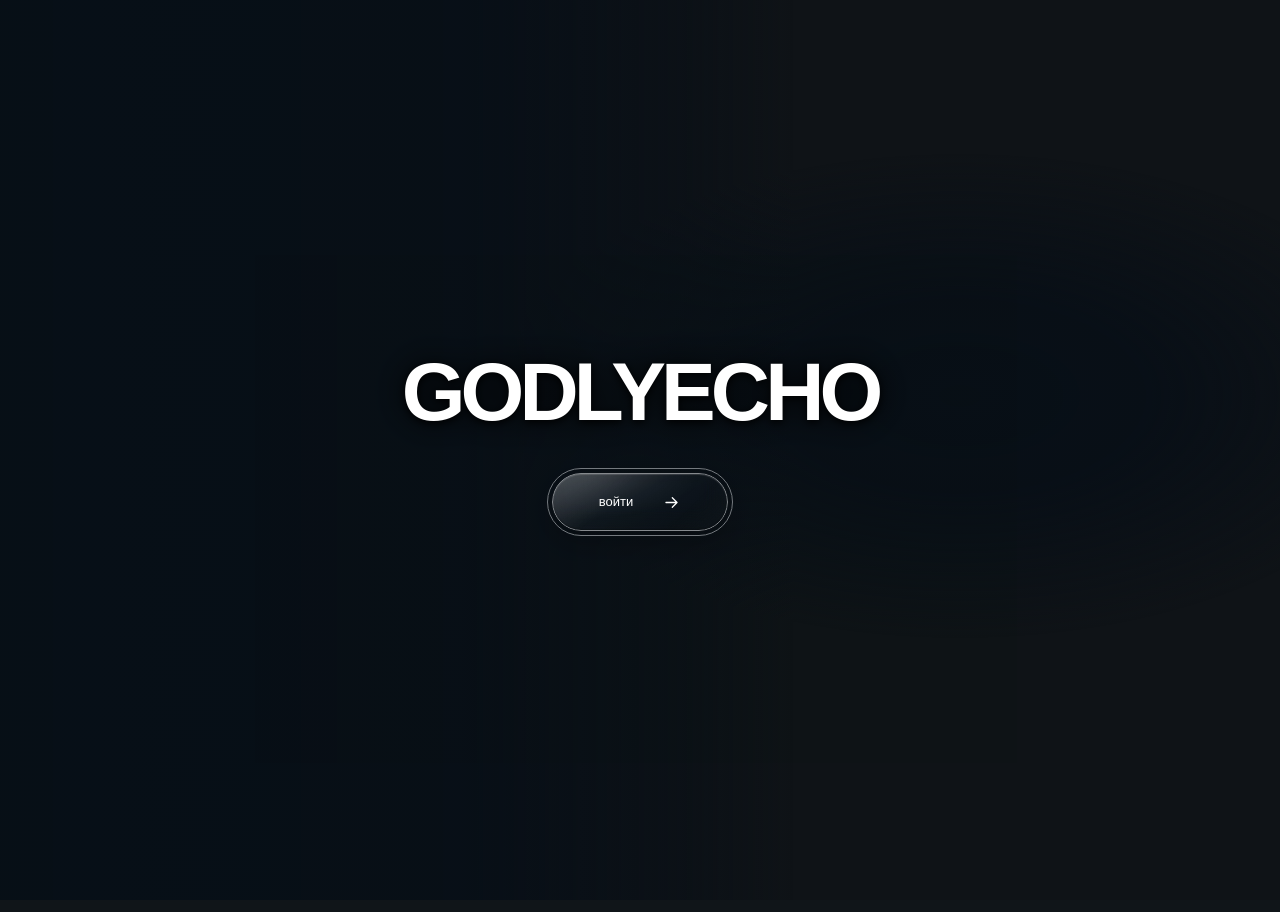
==== index.html @ 1140dd3d "Add GODLYECHO site and updated captions" ====
<!doctype html>
<html lang="ru" data-font="unbounded"><head><meta charset="utf-8"><meta name="viewport" content="width=device-width,initial-scale=1,viewport-fit=cover"><meta name="theme-color" content="#101519"><meta name="description" content="GODLYECHO — личная страница Ильнара: вайбкодинг и видеоигры, саморазвитие, рэп и трэп, фото, видео и Telegram-бот.">
<meta property="og:type" content="website">
<meta property="og:locale" content="ru_RU">
<meta property="og:site_name" content="GODLYECHO">
<meta property="og:title" content="GODLYECHO — личная страница Ильнара">
<meta property="og:description" content="GODLYECHO — личная страница Ильнара: вайбкодинг и видеоигры, саморазвитие, рэп и трэп, фото, видео и Telegram-бот.">
<meta property="og:url" content="https://zakievilnar2009-cmyk.github.io/BIO-SITE/">
<meta property="og:image" content="https://zakievilnar2009-cmyk.github.io/BIO-SITE/assets/social/og-image.jpg">
<meta property="og:image:secure_url" content="https://zakievilnar2009-cmyk.github.io/BIO-SITE/assets/social/og-image.jpg">
<meta property="og:image:type" content="image/jpeg">
<meta property="og:image:width" content="1200">
<meta property="og:image:height" content="630">
<meta property="og:image:alt" content="Заснеженная дорожка и деревья под светом уличных фонарей — кадр заставки GODLYECHO">
<meta name="twitter:card" content="summary_large_image">
<meta name="twitter:title" content="GODLYECHO — личная страница Ильнара">
<meta name="twitter:description" content="GODLYECHO — личная страница Ильнара: вайбкодинг и видеоигры, саморазвитие, рэп и трэп, фото, видео и Telegram-бот.">
<meta name="twitter:image" content="https://zakievilnar2009-cmyk.github.io/BIO-SITE/assets/social/og-image.jpg">
<meta name="twitter:image:alt" content="Заснеженная дорожка и деревья под светом уличных фонарей — кадр заставки GODLYECHO">
<title>GODLYECHO</title><link rel="icon" type="image/x-icon" href="favicon.ico" sizes="16x16 32x32 48x48"><link rel="icon" type="image/svg+xml" href="favicon.svg" sizes="any"><link rel="apple-touch-icon" href="apple-touch-icon.png"><link rel="preload" href="assets/fonts/unbounded.woff" as="font" type="font/woff" crossorigin><link rel="stylesheet" href="style.css"><link rel="stylesheet" href="fonts.css"><script defer src="config.js"></script><script defer src="content.js"></script><script defer src="app.js"></script><script defer src="glass-button.js"></script></head>
<body class="entry-pending"><div class="background" aria-hidden="true"><video id="background" autoplay muted loop playsinline preload="auto" src="assets/video/winter-optimized.mp4" poster="assets/video/winter-poster.jpg"></video></div><main id="xmb" inert><nav id="categories" role="tablist" aria-label="Разделы"></nav><div id="panels"></div><p id="sectionStatus" class="sr-only" role="status" aria-live="polite" aria-atomic="true"></p></main><div class="controls" inert><button id="back" aria-label="Предыдущий раздел">‹</button><span class="keyboard-hint" hidden>← → разделы · ↑ ↓ пункты · Enter открыть</span><button id="next" aria-label="Следующий раздел">›</button></div><dialog id="viewer" aria-label="Просмотр медиа"><button class="close" aria-label="Закрыть">×</button><div class="viewer-content"><div id="media"></div><p id="mediaCaption" class="media-caption" hidden></p></div><footer><button id="previousMedia" aria-label="Предыдущее фото">‹</button><span id="caption"></span><button id="nextMedia" aria-label="Следующее фото">›</button></footer></dialog><div id="soundDock" class="sound-dock" inert><button id="musicToggle" class="music-toggle" type="button" aria-label="Включить тихую музыку" aria-pressed="false" aria-controls="musicMixer" aria-expanded="false"><svg viewBox="0 0 24 24" width="22" height="22" fill="none" stroke="currentColor" stroke-width="1.6" aria-hidden="true"><path d="M11 4 6 8H3v8h3l5 4z" stroke-linejoin="round"/><path class="sound-waves" d="M15 8a6 6 0 0 1 0 8m3-11a10 10 0 0 1 0 14" stroke-linecap="round"/><path class="sound-off" d="m16 9 5 6m0-6-5 6" stroke-linecap="round"/></svg></button><section id="musicMixer" class="music-mixer" role="group" aria-label="Микшер музыки" inert><div class="mixer-heading"><button id="mixerMute" type="button" aria-label="Выключить музыку"><svg viewBox="0 0 24 24" width="18" height="18" fill="none" stroke="currentColor" stroke-width="1.6" aria-hidden="true"><path d="M11 4 6 8H3v8h3l5 4z" stroke-linejoin="round"/><path class="mute-cross" d="m16 9 5 6m0-6-5 6" stroke-linecap="round"/></svg></button><label for="musicVolume">Громкость</label><output id="volumeValue" for="musicVolume">15%</output></div><input id="musicVolume" type="range" min="0" max="100" step="1" value="15" aria-label="Громкость музыки" aria-valuetext="15%" style="--level:15%"></section></div><audio id="ambientMusic" loop preload="auto" src="assets/audio/lost-angeles-quiet.m4a"></audio><section id="entryScreen" class="entry-screen" role="dialog" aria-modal="true" aria-labelledby="entryTitle"><div class="entry-content"><h1 id="entryTitle">GODLYECHO</h1><button id="enterSite" class="entry-button liquid-control" type="button" aria-label="Войти на сайт GODLYECHO" autofocus><span class="glass-lens" aria-hidden="true"></span><span class="button-label">войти</span><svg viewBox="0 0 24 24" width="19" height="19" fill="none" stroke="currentColor" stroke-width="1.6" aria-hidden="true"><path d="M5 12h14m-6-6 6 6-6 6" stroke-linecap="round" stroke-linejoin="round"/></svg></button></div></section><div id="toast" role="status"></div><noscript><style>#xmb,.controls,.sound-dock,.entry-screen,#toast{display:none!important}</style><section class="no-script"><h1>GODLYECHO</h1><p>Ильнар, 17 лет. Для меню, фото, видео и анимаций включите JavaScript. Основные ссылки доступны и без него.</p><nav aria-label="Основные ссылки без JavaScript"><a href="https://t.me/godlyecho" rel="noopener noreferrer">Контакт в Telegram</a><a href="https://t.me/godlyecho52" rel="noopener noreferrer">Telegram-канал</a><a href="https://t.me/almetptschedule_bot" rel="noopener noreferrer">Бот в Telegram</a><a href="https://www.youtube.com/@godlyechoo" rel="noopener noreferrer">YouTube</a><a href="https://www.twitch.tv/godlyecho" rel="noopener noreferrer">Twitch</a><a href="https://www.tiktok.com/@godlyecho" rel="noopener noreferrer">TikTok</a><a href="https://www.donationalerts.com/r/godlyecho812" rel="noopener noreferrer">Донат</a></nav></section></noscript></body></html>
---- style.css ----
:root{--font:Unbounded,system-ui,sans-serif;--icon:68px;--anchor:20vw;--top:25vh;--ease:cubic-bezier(.22,1,.36,1);--duration:440ms;--muted:#d8dce4;--text-shadow:0 1px 3px #000a;color-scheme:dark}
*{box-sizing:border-box}html,body{margin:0;width:100%;height:100%;overflow:hidden}body{background:#101519;color:#fff;font:400 16px/1.5 var(--font);text-shadow:var(--text-shadow);-webkit-font-smoothing:antialiased}button,a{color:inherit;-webkit-tap-highlight-color:transparent}button{font:inherit;cursor:pointer;touch-action:manipulation;appearance:none;-webkit-appearance:none}button:disabled{cursor:default}button:focus-visible,a:focus-visible,input:focus-visible{outline:2px solid #e4e9f2;outline-offset:3px;border-radius:6px}a{color:inherit}button,img,.category,.row{-webkit-user-select:none;user-select:none}img{-webkit-user-drag:none}button:focus:not(:focus-visible){outline:none}[hidden]{display:none!important}
.background{position:fixed;inset:0;pointer-events:none}.background video{width:100%;height:100%;object-fit:cover;filter:brightness(.96) saturate(.85)}.background:after{content:'';position:absolute;inset:0;background:linear-gradient(90deg,#09101833,transparent 48%,#09101812)}
#xmb{position:relative;z-index:2;height:100%;touch-action:none;opacity:1;transition:opacity .44s,transform .44s var(--ease)}#categories{position:absolute;inset:0;pointer-events:none;z-index:20}.category{position:absolute;top:calc(var(--top) - var(--icon)/2);left:var(--anchor);display:grid;align-items:center;justify-items:center;width:var(--icon);height:68px;min-width:44px;min-height:44px;padding:0;border:0;background:none;pointer-events:auto;transition:transform var(--duration) var(--ease)}.category img{display:block;width:54px;height:54px;object-fit:contain;opacity:.5;transform:scale(.88);filter:drop-shadow(0 2px 4px #000b);transition:transform var(--duration) var(--ease),opacity var(--duration) var(--ease)}.category span{position:absolute;left:-8px;top:calc(100% + 8px);padding:3px 8px;white-space:nowrap;font-size:14px;font-weight:650;background:linear-gradient(90deg,#091018df 85%,transparent);border-radius:6px;opacity:0;transform:translate3d(0,6px,0);transition:transform var(--duration) var(--ease),opacity .35s var(--ease)}.category[aria-selected=true] img{opacity:1;transform:scale(1.12)}.category[aria-selected=true] span{opacity:1;transform:translate3d(0,0,0)}
/* Both clipping edges belong to the list, below the tab row and above the controls. */
#panels{position:absolute;top:calc(var(--top) + 64px);bottom:100px;left:max(18px,calc(var(--anchor) - 36px));right:4vw;z-index:1;overflow:hidden;isolation:isolate}.panel{position:absolute;inset:0;display:grid;grid-template-rows:auto minmax(0,1fr);opacity:0;pointer-events:none;transition:transform var(--duration) var(--ease),opacity .35s var(--ease)}.panel.is-current{opacity:1}.list-viewport{grid-row:2;min-height:0;position:relative;overflow:hidden;overscroll-behavior:contain;scrollbar-width:none;mask-image:linear-gradient(to bottom,transparent,#000 12px,#000 calc(100% - 38px),transparent);-webkit-mask-image:linear-gradient(to bottom,transparent,#000 12px,#000 calc(100% - 38px),transparent)}.item-list{position:relative;display:flex;flex-direction:column;gap:12px;min-height:100%;padding:22px 0 0}.item{position:relative;flex:none;width:100%;max-width:1120px;pointer-events:none}.row{display:flex;align-items:center;gap:18px;width:100%;max-width:760px;min-height:100px;padding:0;border:0;background:none;text-align:left;text-decoration:none;pointer-events:none}.row.is-hit-safe{pointer-events:auto}.panel[inert] .row{pointer-events:none}.item-icon{flex:none;width:140px;height:100px;display:grid;place-items:center}.item-icon img{display:block;width:68px;height:68px;object-fit:contain;opacity:.5;transform:scale(.7);filter:drop-shadow(0 2px 4px #000a);transition:transform var(--duration) var(--ease),opacity var(--duration) var(--ease)}.item.active .item-icon img{opacity:1;transform:scale(1)}.item-icon.photo img{width:96px;height:96px;object-fit:cover;border:1px solid #ffffff70;border-radius:3px;transform:scale(.65)}.item.active .item-icon.photo img{transform:scale(1)}.item-icon.profile-avatar img{border-radius:13px;box-shadow:0 3px 14px #0003}
/* Opaque plateau stays under every text pixel; only the edges fade into the video. */
.text{position:relative;isolation:isolate;min-width:0;max-width:500px;padding:10px 0}.text:before,.facts:before{content:'';position:absolute;z-index:-1;inset:-2px -28px;pointer-events:none;border-radius:18px;background:linear-gradient(90deg,transparent,#091018e6 26px,#091018e6 calc(100% - 26px),transparent)}.title{display:-webkit-box;-webkit-box-orient:vertical;-webkit-line-clamp:2;overflow:hidden;font-weight:650;letter-spacing:-.025em;font-size:clamp(16px,1.45vw,21px);color:#eff1f5}.active .title{color:#fff}.subtitle{display:-webkit-box;-webkit-box-orient:vertical;-webkit-line-clamp:3;overflow:hidden;white-space:pre-line;margin-top:5px;font-size:clamp(12px,1.05vw,15px);line-height:1.7;color:var(--muted);opacity:0;transition:opacity .35s var(--ease)}.active .subtitle,.item-note .subtitle{opacity:1}.section-description{grid-row:1;align-self:start;justify-self:start;max-width:640px;margin:0 0 12px 36px;padding:10px 18px;color:var(--muted);font-size:12px;line-height:1.8;background:linear-gradient(90deg,#091018e6 92%,transparent);border-radius:12px}
.profile-card{display:grid;grid-template-columns:minmax(0,560px) minmax(240px,360px);gap:32px}.profile-card .row{align-self:start}.facts{position:relative;isolation:isolate;padding:12px 0;margin:0 20px;font-size:15px}.facts p{margin:0 0 14px;color:var(--muted);font-size:14px}.facts dl{margin:0}.facts dl div{display:grid;grid-template-columns:96px 1fr;gap:12px;border-top:1px solid #ffffff47;padding:10px 0}.facts dt{font-size:14px;color:var(--muted)}.facts dd{margin:0}.controls{position:fixed;bottom:max(25px,env(safe-area-inset-bottom));left:var(--anchor);right:128px;display:flex;align-items:center;gap:20px;color:var(--muted);font-size:11px;z-index:30}.controls button{display:grid;place-items:center;min-width:44px;min-height:44px;border:1px solid #ffffff30;border-radius:12px;background:#101519d9;font-size:28px;padding:0 8px}.controls button:disabled{opacity:.5}.controls span{line-height:1.8;padding:6px 10px;border-radius:8px;background:#091018e6}.sr-only{position:absolute;width:1px;height:1px;padding:0;margin:-1px;overflow:hidden;clip-path:inset(50%);white-space:nowrap;border:0}
 dialog{position:fixed;inset:0;width:100vw;max-width:none;height:100dvh;max-height:none;margin:0;border:0;padding:40px;background:#000;color:#fff;z-index:20}dialog[open]{display:grid;place-items:center}dialog::backdrop{background:#000}#media{display:grid;place-items:center;width:100%;height:100%}#media img,#media video{max-width:94vw;max-height:80dvh;object-fit:contain}dialog .close{position:absolute;right:25px;top:14px;width:44px;height:44px;font-size:30px;background:none;border:0}dialog footer{position:absolute;bottom:max(18px,env(safe-area-inset-bottom));left:10%;right:10%;display:flex;align-items:center;justify-content:center;gap:24px;font-size:14px}dialog footer button{min-width:44px;min-height:44px;background:none;border:0;font-size:30px}#media .photo-frame{position:relative;overflow:hidden;width:min(94vw,calc(80dvh * var(--photo-ratio)));aspect-ratio:var(--photo-ratio);max-width:100%;line-height:0}#media .photo-frame img{position:absolute;left:0;top:var(--photo-top);width:100%;height:var(--photo-height);max-width:none;max-height:none;object-fit:fill}
#toast{position:fixed;bottom:80px;left:50%;transform:translate3d(-50%,12px,0);background:#0b1d2df5;border:1px solid #fff3;padding:12px 22px;border-radius:6px;font-size:14px;opacity:0;transition:opacity .2s,transform .2s var(--ease);pointer-events:none;z-index:30}#toast.show{opacity:1;transform:translate3d(-50%,0,0)}.visit-title{display:flex;align-items:center;gap:9px}.visit-count{display:inline-block;position:relative;flex:none;width:auto;height:32px;overflow:hidden;color:#fff;font-variant-numeric:tabular-nums}.visit-count img{display:block;width:auto;height:32px;max-width:none;margin-left:-68.8px}
.sound-dock{position:fixed;right:max(26px,env(safe-area-inset-right));bottom:max(26px,env(safe-area-inset-bottom));z-index:4;transition:opacity .4s}.music-toggle{position:relative;display:grid;place-items:center;width:52px;height:52px;padding:0;border-radius:50%;box-shadow:0 8px 28px #0004,0 2px 5px #0002;transition:transform .25s var(--ease)}.liquid-control{isolation:isolate;overflow:hidden;background:transparent;color:#fff;border:0;touch-action:manipulation}.liquid-control .glass-lens{position:absolute;inset:0;z-index:-1;border-radius:inherit;background:linear-gradient(145deg,#ffffff26,#ffffff09 40%,#00000013);backdrop-filter:blur(8px) saturate(1.05);-webkit-backdrop-filter:blur(8px) saturate(1.05)}.liquid-control:after{content:'';position:absolute;inset:0;pointer-events:none;border-radius:inherit;border:1px solid #ffffff40;box-shadow:inset 0 1px 1px #ffffff88,inset 0 -1px 1px #ffffff18;background:linear-gradient(135deg,#fff2,transparent 35%,transparent 70%,#fff1)}.liquid-control .glass-refraction{position:absolute;pointer-events:none;z-index:-1;display:block;visibility:hidden;filter:brightness(.6) saturate(.65)}.liquid-control.has-refraction .glass-refraction{visibility:visible}.liquid-control.has-refraction .glass-lens{backdrop-filter:none;-webkit-backdrop-filter:none;background:none}.music-toggle svg{position:relative;z-index:1;opacity:.9;transition:opacity .2s,transform .25s var(--ease)}.music-toggle:active{transform:scale(.92)}.music-toggle .sound-waves{display:none}.music-toggle[aria-pressed=true] .sound-waves{display:block}.music-toggle[aria-pressed=true] .sound-off{display:none}.liquid-control:focus-visible{outline:2px solid #e4e9f2;outline-offset:5px;border-radius:999px}.liquid-control .button-label,.entry-button>svg{position:relative;z-index:1}
.entry-screen{position:fixed;inset:0;z-index:40;display:grid;place-items:center;padding:24px;background:linear-gradient(180deg,#02050938,#02050970);backdrop-filter:blur(2px);-webkit-backdrop-filter:blur(2px);opacity:1;transition:opacity .44s}.entry-content{display:flex;align-items:center;flex-direction:column;gap:34px;transform:translateY(-12px)}.entry-content h1{font-family:var(--font);font-size:clamp(27px,7vw,82px);font-weight:650;line-height:1.15;letter-spacing:-.06em;margin:0;text-align:center}.entry-button{position:relative;display:flex;align-items:center;justify-content:center;gap:29px;min-width:176px;height:58px;border-radius:999px;padding:0 27px;font-size:13px;box-shadow:0 8px 32px #0004;transition:transform .25s var(--ease)}.entry-button:active{transform:scale(.96)}.entry-screen.leaving{opacity:0;pointer-events:none}.entry-pending #xmb{opacity:0;transform:translateY(12px);pointer-events:none}.entry-pending .controls,.entry-pending .sound-dock{opacity:0;pointer-events:none}
.music-mixer{position:absolute;right:calc(100% + 14px);bottom:0;width:248px;padding:14px 15px 17px;border:1px solid #ffffff35;border-radius:20px;isolation:isolate;background:#0b101df0;box-shadow:0 8px 30px #0004,inset 0 1px 1px #ffffff2b;opacity:0;transform:translateX(6px);pointer-events:none;transition:opacity .2s,transform .25s var(--ease)}.music-mixer:after{content:'';position:absolute;width:16px;right:-16px;top:0;bottom:0}.sound-dock.open .music-mixer{opacity:1;transform:translate3d(0,0,0);pointer-events:auto}.mixer-heading{display:flex;align-items:center;gap:8px;margin-bottom:4px}.mixer-heading label,.mixer-heading output{font-size:10px;color:var(--muted)}.mixer-heading output{margin-left:auto;font-variant-numeric:tabular-nums}#mixerMute{display:grid;place-items:center;width:44px;height:44px;margin:-6px 0 -6px -5px;border:0;border-radius:50%;background:transparent;padding:0}#mixerMute .mute-cross{opacity:0}#mixerMute[aria-pressed=true] .mute-cross{opacity:1}#musicVolume{-webkit-appearance:none;appearance:none;display:block;width:100%;height:44px;margin:0;border:0;background:transparent;cursor:pointer;touch-action:none}#musicVolume::-webkit-slider-runnable-track{height:5px;border-radius:8px;background:linear-gradient(to right,#fff 0 var(--level),#ffffff45 var(--level) 100%)}#musicVolume::-webkit-slider-thumb{-webkit-appearance:none;width:18px;height:18px;margin-top:-6.5px;border:1px solid #ffffffe6;border-radius:50%;background:#fff;box-shadow:0 2px 6px #0004;transition:transform .15s}#musicVolume::-moz-range-track{height:5px;border-radius:8px;background:#ffffff45}#musicVolume::-moz-range-thumb{width:18px;height:18px;border:1px solid #ffffffe6;border-radius:50%;background:#fff}
.no-script{position:fixed;inset:0;z-index:50;overflow:auto;padding:8vh 8vw;background:#101519;color:#fff}.no-script h1{font-size:clamp(24px,6vw,60px)}.no-script p{max-width:680px;color:var(--muted)}.no-script a{display:block;min-height:44px;margin:8px 0}
/* Media captions keep their complete text in a separately scrollable region. */
dialog[open]{display:block}.viewer-content{display:grid;grid-template-rows:minmax(0,1fr) auto;height:calc(100dvh - 140px);gap:18px;margin:28px 0 0}#media{min-height:0;overflow:auto}#media img,#media video{max-height:100%;max-width:94vw}#media .photo-frame{width:min(94vw,calc(64dvh * var(--photo-ratio)));max-height:100%}.media-caption{max-height:28dvh;overflow:auto;white-space:pre-wrap;overflow-wrap:anywhere;line-height:1.9;font-size:14px;color:var(--muted);margin:0 auto;padding:0 12px;width:min(850px,94vw);user-select:text}.details-card{width:min(700px,90vw);padding:30px;overflow:auto;max-height:100%;background:#151c24;border:1px solid #fff3;border-radius:20px}.details-card>img{width:72px;height:72px}.details-card h2{font-size:22px}.details-card p{white-space:pre-wrap;overflow-wrap:anywhere;line-height:1.9;color:var(--muted);user-select:text}.detail-link{display:inline-flex;min-height:44px;align-items:center;padding:8px 14px;background:#ffffff16;border-radius:10px}
/* Liquid Glass: monochrome native button, SVG displacement only where supported. */
.entry-screen{background:#02050918;backdrop-filter:none;-webkit-backdrop-filter:none}.entry-content h1{text-shadow:0 2px 8px #000,0 0 35px #000}.entry-button .glass-lens{background:linear-gradient(150deg,#ffffff2e,#ffffff08 45%,#00000026);backdrop-filter:blur(12px) saturate(1.35);-webkit-backdrop-filter:blur(12px) saturate(1.35)}.has-svg-glass .entry-button .glass-lens{backdrop-filter:blur(9px) saturate(1.25) url('#entry-glass-filter');-webkit-backdrop-filter:blur(9px) saturate(1.25) url('#entry-glass-filter')}.entry-button{box-shadow:0 8px 30px #0004,inset 0 1px 1px #ffffff75,inset 0 -1px 1px #fff2}.entry-button:before{content:'';position:absolute;inset:0;border-radius:inherit;background:radial-gradient(ellipse at 20% 0%,#ffffff80,transparent 58%);opacity:.35;pointer-events:none;transition:opacity .3s var(--ease)}.entry-button:hover:before{opacity:.75}.entry-button:active:before{opacity:1}.entry-button:hover{transform:scale(1.025)}.entry-button:active{transform:scale(.96)}.glass-filter-defs{position:absolute;width:0;height:0;overflow:hidden;pointer-events:none}
@media(hover:hover){.category:hover img{opacity:.9}.row.is-hit-safe:hover .item-icon img{opacity:1;transform:scale(.82)}.item.active .row.is-hit-safe:hover .item-icon img{transform:scale(1.05)}}
@media(max-width:1180px){.profile-card{display:block}.facts{max-width:440px;margin:12px 28px 0 158px}}
@media(max-width:640px){:root{--icon:44px;--anchor:8vw;--top:20dvh}.category{height:44px}.category img{width:34px;height:34px}.category span{font-size:12px}#panels{top:calc(var(--top) + 58px);left:12px;right:12px;bottom:96px}.row{gap:12px;min-height:96px}.item-icon{width:84px;height:96px}.item-icon img{width:54px;height:54px}.item-icon.photo img{width:76px;height:76px}.text{padding-right:12px;max-width:calc(100% - 98px)}.text:before{inset:-2px -18px;background:linear-gradient(90deg,transparent,#091018e6 18px,#091018e6 calc(100% - 18px),transparent)}.title{font-size:16px}.subtitle{font-size:12px}.section-description{font-size:11px;margin-left:12px;padding-left:10px}.facts{margin:10px 22px 0 20px;max-width:none;padding:12px 0}.facts p{font-size:12px;margin-bottom:10px}.facts dl div{grid-template-columns:76px 1fr;gap:8px;padding:7px 0}.facts dt,.facts dd{font-size:12px}.controls{left:20px;right:96px;justify-content:space-between;bottom:max(18px,env(safe-area-inset-bottom));gap:0}.music-toggle{width:48px;height:48px}.sound-dock{z-index:31;right:max(18px,env(safe-area-inset-right));bottom:max(18px,env(safe-area-inset-bottom))}dialog{padding:20px}.viewer-content{height:calc(100dvh - 132px);margin-top:32px}.media-caption{font-size:12px}dialog footer{font-size:11px;gap:10px}.entry-content{gap:27px}.entry-button{height:54px;min-width:160px;font-size:12px}.music-mixer{right:0;bottom:calc(100% + 12px);transform:translateY(6px)}.music-mixer:after{top:100%;left:0;right:0;bottom:auto;width:auto;height:14px}#toast{max-width:90vw;width:max-content;text-align:center;font-size:12px}}
@media(hover:none),(pointer:coarse){.keyboard-hint{display:none!important}}
@media(prefers-reduced-motion:reduce){*,*:before,*:after{animation:none!important;transition-property:opacity!important;transition-duration:120ms!important;transition-delay:0ms!important}.category img,.category span,.item-icon img,.entry-pending #xmb,.music-mixer,.entry-button:hover,.entry-button:active,.music-toggle:active{transform:none!important}.panel{transform:none!important}}
/* Keep the entry rim gray; keyboard focus uses the same neutral tone. */
.entry-button:after{border-color:#85898d;box-shadow:inset 0 1px 1px #ffffff26,inset 0 -1px 1px #0003;background:linear-gradient(135deg,#ffffff0d,transparent 38%,transparent 72%,#ffffff08)}.entry-button{box-shadow:0 8px 30px #0004,inset 0 1px 1px #ffffff20,inset 0 -1px 1px #0003}.entry-button:focus-visible{outline:1px solid #74797e;outline-offset:4px}.entry-button:before{background:radial-gradient(ellipse at 20% 0%,#ffffff40,transparent 58%)}
/* Plain XMB rows: no per-item backgrounds, blur, or glass. */
.text,.facts,.section-description{background:none;backdrop-filter:none;-webkit-backdrop-filter:none;box-shadow:none;border:0}.text{padding:0}.text:before,.facts:before{content:none}.category span{background:none;border-radius:0;padding:0;left:0}.section-description{padding:0;margin-bottom:8px}.controls button{background:none;border:0;border-radius:0}.controls span{background:none;padding:0;border-radius:0}.music-toggle{background:none;border:0;box-shadow:none}.music-mixer{backdrop-filter:none;-webkit-backdrop-filter:none;background:#151b23;box-shadow:none}.list-viewport{mask-image:linear-gradient(to bottom,#000 0,#000 calc(100% - 38px),transparent);-webkit-mask-image:linear-gradient(to bottom,#000 0,#000 calc(100% - 38px),transparent)}.list-viewport.has-scroll-top{mask-image:linear-gradient(to bottom,transparent,#000 10px,#000 calc(100% - 38px),transparent);-webkit-mask-image:linear-gradient(to bottom,transparent,#000 10px,#000 calc(100% - 38px),transparent)}
/* One broad backdrop scrim, without individual cards. Snow and lamps remain bright on the right. */
.background:after{background:linear-gradient(90deg,#071019df 0%,#071019d4 34%,#0710199c 51%,transparent 68%),radial-gradient(ellipse at 78% 50%,#0710199c,transparent 42%)}
@media(min-width:1181px){.background:after{background:linear-gradient(90deg,#071019d9 0%,#071019cc 36%,#0710195c 53%,transparent 62%),radial-gradient(ellipse at 75% 44%,#071019cf 0%,#071019b8 14%,transparent 34%)}}
@media(max-width:640px){.item-list{padding-top:10px}.text{padding:0 8px 0 0}.list-viewport{mask-image:linear-gradient(to bottom,#000 0,#000 calc(100% - 32px),transparent);-webkit-mask-image:linear-gradient(to bottom,#000 0,#000 calc(100% - 32px),transparent)}.background:after{background:linear-gradient(90deg,#071019c9 0%,#071019bf 64%,#07101980 84%,transparent 100%)}}
.category span{left:50%;translate:calc(-50% + var(--label-nudge,0px)) 0;text-align:center}
/* Keep the desktop profile fact on one line by widening its existing column. */
@media(min-width:1181px){.profile-card{grid-template-columns:minmax(0,560px) minmax(420px,480px)}.facts dd{white-space:nowrap}}
/* Short list previews; the selected item exposes the complete caption. */
.item.active .subtitle{display:block;-webkit-line-clamp:unset;white-space:pre-wrap;max-height:min(22dvh,220px);overflow:auto;overscroll-behavior:contain;user-select:text}
---- fonts.css ----
@font-face{font-family:'Manrope';src:url('assets/fonts/manrope.woff') format('woff');font-weight:200 800;font-style:normal;font-display:swap}
@font-face{font-family:'Oswald';src:url('assets/fonts/oswald.woff') format('woff');font-weight:200 700;font-style:normal;font-display:swap}
@font-face{font-family:'Unbounded';src:url('assets/fonts/unbounded.woff') format('woff');font-weight:200 900;font-style:normal;font-display:swap}
@font-face{font-family:'IBM Plex Mono';src:url('assets/fonts/plex-regular.woff') format('woff');font-weight:400;font-style:normal;font-display:swap}
@font-face{font-family:'IBM Plex Mono';src:url('assets/fonts/plex-semibold.woff') format('woff');font-weight:600;font-style:normal;font-display:swap}
[data-font=manrope]{--font:'Manrope',sans-serif;--font-body:500;--font-heading:800;--letter-spacing:-.025em}
[data-font=oswald]{--font:'Oswald',sans-serif;--font-body:400;--font-heading:600;--letter-spacing:0em}
[data-font=unbounded]{--font:'Unbounded',sans-serif;--font-body:400;--font-heading:650;--letter-spacing:-.025em}
[data-font=plex]{--font:'IBM Plex Mono',monospace;--font-body:400;--font-heading:600;--letter-spacing:-.025em}
html[data-font] body,html[data-font] button,html[data-font] a,html[data-font] span,html[data-font] p,html[data-font] dt,html[data-font] dd{font-family:var(--font);font-weight:var(--font-body);font-synthesis:none}
html[data-font] .title,html[data-font] .category span,html[data-font] .monogram{font-weight:var(--font-heading);letter-spacing:var(--letter-spacing)}
html[data-font=oswald] .title{font-size:clamp(19px,1.7vw,24px)}html[data-font=oswald] .category span{font-size:16px}html[data-font=oswald] .subtitle{font-size:16px}
html[data-font=unbounded] .title{font-size:clamp(15px,1.25vw,19px)}html[data-font=unbounded] .category span{font-size:12px}html[data-font=unbounded] .subtitle{font-size:12px;line-height:1.8}
html[data-font=plex] .subtitle{font-size:13px}
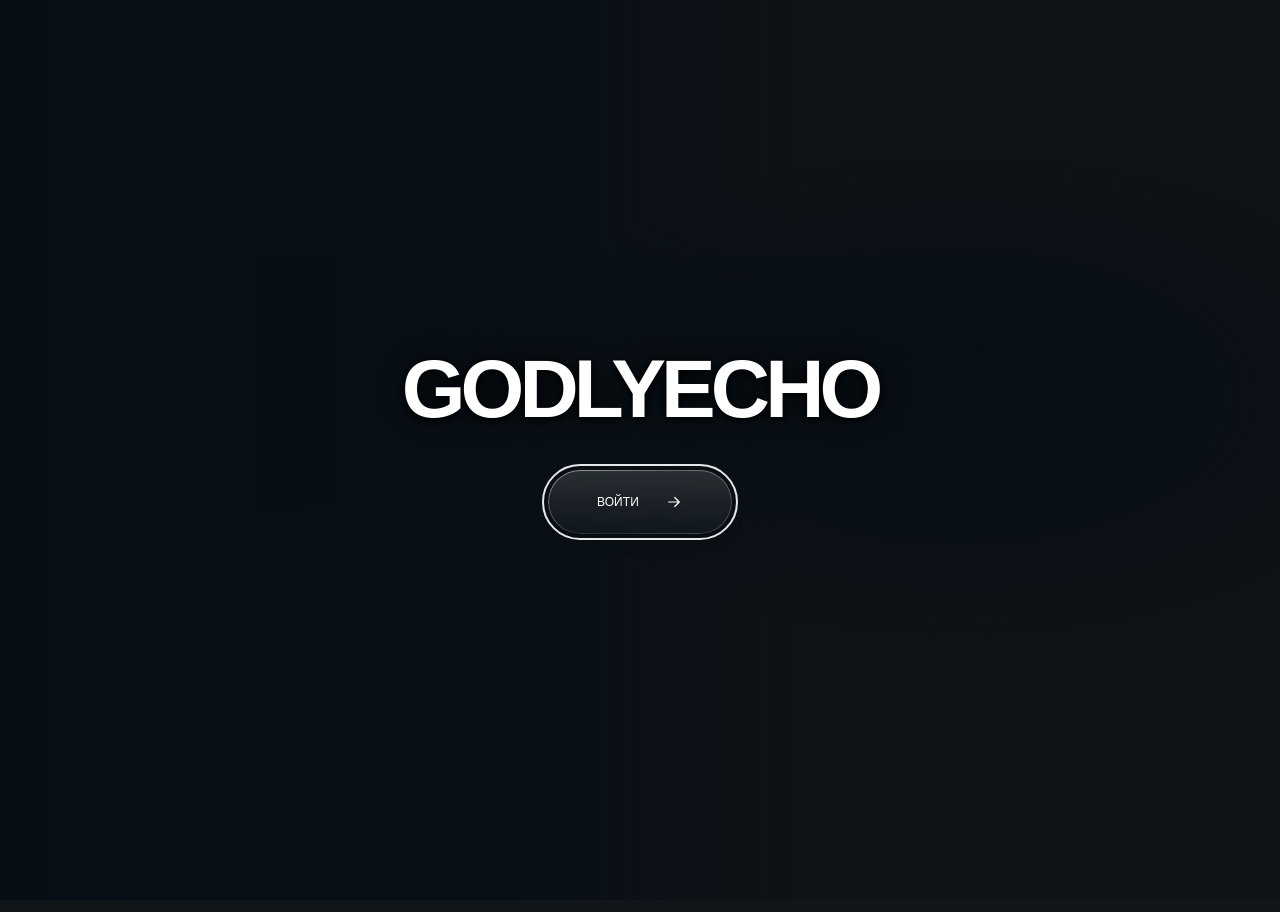
==== commit f2b8e7b7: "Publish approved glass controls and root-domain website" ====
--- a/index.html
+++ b/index.html
@@ -5,9 +5,9 @@
 <meta property="og:site_name" content="GODLYECHO">
 <meta property="og:title" content="GODLYECHO — личная страница Ильнара">
 <meta property="og:description" content="GODLYECHO — личная страница Ильнара: вайбкодинг и видеоигры, саморазвитие, рэп и трэп, фото, видео и Telegram-бот.">
-<meta property="og:url" content="https://zakievilnar2009-cmyk.github.io/BIO-SITE/">
-<meta property="og:image" content="https://zakievilnar2009-cmyk.github.io/BIO-SITE/assets/social/og-image.jpg">
-<meta property="og:image:secure_url" content="https://zakievilnar2009-cmyk.github.io/BIO-SITE/assets/social/og-image.jpg">
+<meta property="og:url" content="https://godlyecho.github.io/">
+<meta property="og:image" content="https://godlyecho.github.io/assets/social/og-image.jpg">
+<meta property="og:image:secure_url" content="https://godlyecho.github.io/assets/social/og-image.jpg">
 <meta property="og:image:type" content="image/jpeg">
 <meta property="og:image:width" content="1200">
 <meta property="og:image:height" content="630">
@@ -15,7 +15,7 @@
 <meta name="twitter:card" content="summary_large_image">
 <meta name="twitter:title" content="GODLYECHO — личная страница Ильнара">
 <meta name="twitter:description" content="GODLYECHO — личная страница Ильнара: вайбкодинг и видеоигры, саморазвитие, рэп и трэп, фото, видео и Telegram-бот.">
-<meta name="twitter:image" content="https://zakievilnar2009-cmyk.github.io/BIO-SITE/assets/social/og-image.jpg">
+<meta name="twitter:image" content="https://godlyecho.github.io/assets/social/og-image.jpg">
 <meta name="twitter:image:alt" content="Заснеженная дорожка и деревья под светом уличных фонарей — кадр заставки GODLYECHO">
-<title>GODLYECHO</title><link rel="icon" type="image/x-icon" href="favicon.ico" sizes="16x16 32x32 48x48"><link rel="icon" type="image/svg+xml" href="favicon.svg" sizes="any"><link rel="apple-touch-icon" href="apple-touch-icon.png"><link rel="preload" href="assets/fonts/unbounded.woff" as="font" type="font/woff" crossorigin><link rel="stylesheet" href="style.css"><link rel="stylesheet" href="fonts.css"><script defer src="config.js"></script><script defer src="content.js"></script><script defer src="app.js"></script><script defer src="glass-button.js"></script></head>
-<body class="entry-pending"><div class="background" aria-hidden="true"><video id="background" autoplay muted loop playsinline preload="auto" src="assets/video/winter-optimized.mp4" poster="assets/video/winter-poster.jpg"></video></div><main id="xmb" inert><nav id="categories" role="tablist" aria-label="Разделы"></nav><div id="panels"></div><p id="sectionStatus" class="sr-only" role="status" aria-live="polite" aria-atomic="true"></p></main><div class="controls" inert><button id="back" aria-label="Предыдущий раздел">‹</button><span class="keyboard-hint" hidden>← → разделы · ↑ ↓ пункты · Enter открыть</span><button id="next" aria-label="Следующий раздел">›</button></div><dialog id="viewer" aria-label="Просмотр медиа"><button class="close" aria-label="Закрыть">×</button><div class="viewer-content"><div id="media"></div><p id="mediaCaption" class="media-caption" hidden></p></div><footer><button id="previousMedia" aria-label="Предыдущее фото">‹</button><span id="caption"></span><button id="nextMedia" aria-label="Следующее фото">›</button></footer></dialog><div id="soundDock" class="sound-dock" inert><button id="musicToggle" class="music-toggle" type="button" aria-label="Включить тихую музыку" aria-pressed="false" aria-controls="musicMixer" aria-expanded="false"><svg viewBox="0 0 24 24" width="22" height="22" fill="none" stroke="currentColor" stroke-width="1.6" aria-hidden="true"><path d="M11 4 6 8H3v8h3l5 4z" stroke-linejoin="round"/><path class="sound-waves" d="M15 8a6 6 0 0 1 0 8m3-11a10 10 0 0 1 0 14" stroke-linecap="round"/><path class="sound-off" d="m16 9 5 6m0-6-5 6" stroke-linecap="round"/></svg></button><section id="musicMixer" class="music-mixer" role="group" aria-label="Микшер музыки" inert><div class="mixer-heading"><button id="mixerMute" type="button" aria-label="Выключить музыку"><svg viewBox="0 0 24 24" width="18" height="18" fill="none" stroke="currentColor" stroke-width="1.6" aria-hidden="true"><path d="M11 4 6 8H3v8h3l5 4z" stroke-linejoin="round"/><path class="mute-cross" d="m16 9 5 6m0-6-5 6" stroke-linecap="round"/></svg></button><label for="musicVolume">Громкость</label><output id="volumeValue" for="musicVolume">15%</output></div><input id="musicVolume" type="range" min="0" max="100" step="1" value="15" aria-label="Громкость музыки" aria-valuetext="15%" style="--level:15%"></section></div><audio id="ambientMusic" loop preload="auto" src="assets/audio/lost-angeles-quiet.m4a"></audio><section id="entryScreen" class="entry-screen" role="dialog" aria-modal="true" aria-labelledby="entryTitle"><div class="entry-content"><h1 id="entryTitle">GODLYECHO</h1><button id="enterSite" class="entry-button liquid-control" type="button" aria-label="Войти на сайт GODLYECHO" autofocus><span class="glass-lens" aria-hidden="true"></span><span class="button-label">войти</span><svg viewBox="0 0 24 24" width="19" height="19" fill="none" stroke="currentColor" stroke-width="1.6" aria-hidden="true"><path d="M5 12h14m-6-6 6 6-6 6" stroke-linecap="round" stroke-linejoin="round"/></svg></button></div></section><div id="toast" role="status"></div><noscript><style>#xmb,.controls,.sound-dock,.entry-screen,#toast{display:none!important}</style><section class="no-script"><h1>GODLYECHO</h1><p>Ильнар, 17 лет. Для меню, фото, видео и анимаций включите JavaScript. Основные ссылки доступны и без него.</p><nav aria-label="Основные ссылки без JavaScript"><a href="https://t.me/godlyecho" rel="noopener noreferrer">Контакт в Telegram</a><a href="https://t.me/godlyecho52" rel="noopener noreferrer">Telegram-канал</a><a href="https://t.me/almetptschedule_bot" rel="noopener noreferrer">Бот в Telegram</a><a href="https://www.youtube.com/@godlyechoo" rel="noopener noreferrer">YouTube</a><a href="https://www.twitch.tv/godlyecho" rel="noopener noreferrer">Twitch</a><a href="https://www.tiktok.com/@godlyecho" rel="noopener noreferrer">TikTok</a><a href="https://www.donationalerts.com/r/godlyecho812" rel="noopener noreferrer">Донат</a></nav></section></noscript></body></html>
+<title>GODLYECHO</title><link rel="icon" type="image/x-icon" href="favicon.ico" sizes="16x16 32x32 48x48"><link rel="icon" type="image/svg+xml" href="favicon.svg" sizes="any"><link rel="apple-touch-icon" href="apple-touch-icon.png"><link rel="preload" href="assets/fonts/unbounded.woff" as="font" type="font/woff" crossorigin><link rel="stylesheet" href="style.css"><link rel="stylesheet" href="fonts.css"><link rel="stylesheet" href="wet-glass.css?v=20261111-glass2"><script defer src="config.js?v=20261111-glass2"></script><script defer src="content.js"></script><script defer src="app.js?v=20261111-glass2"></script></head>
+<body class="entry-pending"><div class="background" aria-hidden="true"><video id="background" autoplay muted loop playsinline preload="auto" src="assets/video/winter-optimized.mp4" poster="assets/video/winter-poster.jpg"></video></div><main id="xmb" inert><nav id="categories" role="tablist" aria-label="Разделы"></nav><div id="panels"></div><p id="sectionStatus" class="sr-only" role="status" aria-live="polite" aria-atomic="true"></p></main><div class="controls" hidden inert><button id="back" aria-label="Предыдущий раздел">‹</button><span class="keyboard-hint" hidden>← → разделы · ↑ ↓ пункты · Enter открыть</span><button id="next" aria-label="Следующий раздел">›</button></div><dialog id="viewer" aria-label="Просмотр медиа"><button class="close" aria-label="Закрыть">×</button><div class="viewer-content"><div id="media"></div><p id="mediaCaption" class="media-caption" hidden></p></div><footer><button id="previousMedia" aria-label="Предыдущее фото">‹</button><span id="caption"></span><button id="nextMedia" aria-label="Следующее фото">›</button></footer></dialog><div id="soundDock" class="sound-dock" inert><button id="musicToggle" class="music-toggle wet-glass" type="button" aria-label="Открыть регулятор громкости" aria-controls="musicMixer" aria-expanded="false"><svg viewBox="0 0 24 24" width="20" height="20" fill="none" stroke="currentColor" stroke-width="1.5" aria-hidden="true"><path d="m11 5-5 4H3v6h3l5 4z" stroke-linejoin="round"/><path class="sound-waves" d="M15 8a6 6 0 0 1 0 8m3-11a10 10 0 0 1 0 14" stroke-linecap="round"/><path class="sound-off" d="m16 9 5 6m0-6-5 6" stroke-linecap="round"/></svg></button><section id="musicMixer" class="music-mixer wet-glass" role="group" aria-label="Регулятор громкости" aria-hidden="true" inert><button id="mixerMute" type="button" aria-label="Выключить музыку" aria-pressed="false"><svg viewBox="0 0 24 24" width="20" height="20" fill="none" stroke="currentColor" stroke-width="1.5" aria-hidden="true"><path d="m11 5-5 4H3v6h3l5 4z" stroke-linejoin="round"/><path class="sound-waves" d="M15 8a6 6 0 0 1 0 8m3-11a10 10 0 0 1 0 14" stroke-linecap="round"/><path class="sound-off" d="m16 9 5 6m0-6-5 6" stroke-linecap="round"/></svg></button><input id="musicVolume" type="range" min="0" max="100" step="1" value="15" aria-label="Громкость музыки" aria-valuetext="15%" style="--level:15%"><output id="volumeValue" for="musicVolume">15%</output></section></div><audio id="ambientMusic" loop preload="auto" src="assets/audio/lost-angeles-quiet.m4a"></audio><section id="entryScreen" class="entry-screen" role="dialog" aria-modal="true" aria-labelledby="entryTitle"><div class="entry-content"><h1 id="entryTitle">GODLYECHO</h1><button id="enterSite" class="entry-button liquid-control wet-glass" type="button" aria-label="Войти на сайт GODLYECHO" autofocus><span class="glass-lens" aria-hidden="true"></span><span class="button-label">ВОЙТИ</span><svg viewBox="0 0 24 24" width="18" height="18" fill="none" stroke="currentColor" stroke-width="1.6" aria-hidden="true"><path d="M5 12h14m-6-6 6 6-6 6" stroke-linecap="round" stroke-linejoin="round"/></svg></button></div></section><div id="toast" role="status"></div><noscript><style>#xmb,.controls,.sound-dock,.entry-screen,#toast{display:none!important}</style><section class="no-script"><h1>GODLYECHO</h1><p>Ильнар, 17 лет. Для меню, фото, видео и анимаций включите JavaScript. Основные ссылки доступны и без него.</p><nav aria-label="Основные ссылки без JavaScript"><a href="https://t.me/godlyecho" rel="noopener noreferrer">Контакт в Telegram</a><a href="https://t.me/godlyecho52" rel="noopener noreferrer">Telegram-канал</a><a href="https://t.me/almetptschedule_bot" rel="noopener noreferrer">Бот в Telegram</a><a href="https://www.youtube.com/@godlyechoo" rel="noopener noreferrer">YouTube</a><a href="https://www.twitch.tv/godlyecho" rel="noopener noreferrer">Twitch</a><a href="https://www.tiktok.com/@godlyecho" rel="noopener noreferrer">TikTok</a><a href="https://www.donationalerts.com/r/godlyecho812" rel="noopener noreferrer">Донат</a></nav></section></noscript></body></html>
--- a/style.css
+++ b/style.css
@@ -8,7 +8,7 @@
 .text{position:relative;isolation:isolate;min-width:0;max-width:500px;padding:10px 0}.text:before,.facts:before{content:'';position:absolute;z-index:-1;inset:-2px -28px;pointer-events:none;border-radius:18px;background:linear-gradient(90deg,transparent,#091018e6 26px,#091018e6 calc(100% - 26px),transparent)}.title{display:-webkit-box;-webkit-box-orient:vertical;-webkit-line-clamp:2;overflow:hidden;font-weight:650;letter-spacing:-.025em;font-size:clamp(16px,1.45vw,21px);color:#eff1f5}.active .title{color:#fff}.subtitle{display:-webkit-box;-webkit-box-orient:vertical;-webkit-line-clamp:3;overflow:hidden;white-space:pre-line;margin-top:5px;font-size:clamp(12px,1.05vw,15px);line-height:1.7;color:var(--muted);opacity:0;transition:opacity .35s var(--ease)}.active .subtitle,.item-note .subtitle{opacity:1}.section-description{grid-row:1;align-self:start;justify-self:start;max-width:640px;margin:0 0 12px 36px;padding:10px 18px;color:var(--muted);font-size:12px;line-height:1.8;background:linear-gradient(90deg,#091018e6 92%,transparent);border-radius:12px}
 .profile-card{display:grid;grid-template-columns:minmax(0,560px) minmax(240px,360px);gap:32px}.profile-card .row{align-self:start}.facts{position:relative;isolation:isolate;padding:12px 0;margin:0 20px;font-size:15px}.facts p{margin:0 0 14px;color:var(--muted);font-size:14px}.facts dl{margin:0}.facts dl div{display:grid;grid-template-columns:96px 1fr;gap:12px;border-top:1px solid #ffffff47;padding:10px 0}.facts dt{font-size:14px;color:var(--muted)}.facts dd{margin:0}.controls{position:fixed;bottom:max(25px,env(safe-area-inset-bottom));left:var(--anchor);right:128px;display:flex;align-items:center;gap:20px;color:var(--muted);font-size:11px;z-index:30}.controls button{display:grid;place-items:center;min-width:44px;min-height:44px;border:1px solid #ffffff30;border-radius:12px;background:#101519d9;font-size:28px;padding:0 8px}.controls button:disabled{opacity:.5}.controls span{line-height:1.8;padding:6px 10px;border-radius:8px;background:#091018e6}.sr-only{position:absolute;width:1px;height:1px;padding:0;margin:-1px;overflow:hidden;clip-path:inset(50%);white-space:nowrap;border:0}
  dialog{position:fixed;inset:0;width:100vw;max-width:none;height:100dvh;max-height:none;margin:0;border:0;padding:40px;background:#000;color:#fff;z-index:20}dialog[open]{display:grid;place-items:center}dialog::backdrop{background:#000}#media{display:grid;place-items:center;width:100%;height:100%}#media img,#media video{max-width:94vw;max-height:80dvh;object-fit:contain}dialog .close{position:absolute;right:25px;top:14px;width:44px;height:44px;font-size:30px;background:none;border:0}dialog footer{position:absolute;bottom:max(18px,env(safe-area-inset-bottom));left:10%;right:10%;display:flex;align-items:center;justify-content:center;gap:24px;font-size:14px}dialog footer button{min-width:44px;min-height:44px;background:none;border:0;font-size:30px}#media .photo-frame{position:relative;overflow:hidden;width:min(94vw,calc(80dvh * var(--photo-ratio)));aspect-ratio:var(--photo-ratio);max-width:100%;line-height:0}#media .photo-frame img{position:absolute;left:0;top:var(--photo-top);width:100%;height:var(--photo-height);max-width:none;max-height:none;object-fit:fill}
-#toast{position:fixed;bottom:80px;left:50%;transform:translate3d(-50%,12px,0);background:#0b1d2df5;border:1px solid #fff3;padding:12px 22px;border-radius:6px;font-size:14px;opacity:0;transition:opacity .2s,transform .2s var(--ease);pointer-events:none;z-index:30}#toast.show{opacity:1;transform:translate3d(-50%,0,0)}.visit-title{display:flex;align-items:center;gap:9px}.visit-count{display:inline-block;position:relative;flex:none;width:auto;height:32px;overflow:hidden;color:#fff;font-variant-numeric:tabular-nums}.visit-count img{display:block;width:auto;height:32px;max-width:none;margin-left:-68.8px}
+#toast{position:fixed;bottom:80px;left:50%;transform:translate3d(-50%,12px,0);background:#0b1d2df5;border:1px solid #fff3;padding:12px 22px;border-radius:6px;font-size:14px;opacity:0;transition:opacity .2s,transform .2s var(--ease);pointer-events:none;z-index:30}#toast.show{opacity:1;transform:translate3d(-50%,0,0)}.visit-title{display:flex;align-items:center;flex-wrap:wrap;gap:2px}.visit-count{display:inline-block;flex:none;width:80px;height:32px;overflow:hidden;}.visit-count img{display:block;width:128px;height:32px;max-width:none;margin-left:-48px;filter:url(#visit-ink)}
 .sound-dock{position:fixed;right:max(26px,env(safe-area-inset-right));bottom:max(26px,env(safe-area-inset-bottom));z-index:4;transition:opacity .4s}.music-toggle{position:relative;display:grid;place-items:center;width:52px;height:52px;padding:0;border-radius:50%;box-shadow:0 8px 28px #0004,0 2px 5px #0002;transition:transform .25s var(--ease)}.liquid-control{isolation:isolate;overflow:hidden;background:transparent;color:#fff;border:0;touch-action:manipulation}.liquid-control .glass-lens{position:absolute;inset:0;z-index:-1;border-radius:inherit;background:linear-gradient(145deg,#ffffff26,#ffffff09 40%,#00000013);backdrop-filter:blur(8px) saturate(1.05);-webkit-backdrop-filter:blur(8px) saturate(1.05)}.liquid-control:after{content:'';position:absolute;inset:0;pointer-events:none;border-radius:inherit;border:1px solid #ffffff40;box-shadow:inset 0 1px 1px #ffffff88,inset 0 -1px 1px #ffffff18;background:linear-gradient(135deg,#fff2,transparent 35%,transparent 70%,#fff1)}.liquid-control .glass-refraction{position:absolute;pointer-events:none;z-index:-1;display:block;visibility:hidden;filter:brightness(.6) saturate(.65)}.liquid-control.has-refraction .glass-refraction{visibility:visible}.liquid-control.has-refraction .glass-lens{backdrop-filter:none;-webkit-backdrop-filter:none;background:none}.music-toggle svg{position:relative;z-index:1;opacity:.9;transition:opacity .2s,transform .25s var(--ease)}.music-toggle:active{transform:scale(.92)}.music-toggle .sound-waves{display:none}.music-toggle[aria-pressed=true] .sound-waves{display:block}.music-toggle[aria-pressed=true] .sound-off{display:none}.liquid-control:focus-visible{outline:2px solid #e4e9f2;outline-offset:5px;border-radius:999px}.liquid-control .button-label,.entry-button>svg{position:relative;z-index:1}
 .entry-screen{position:fixed;inset:0;z-index:40;display:grid;place-items:center;padding:24px;background:linear-gradient(180deg,#02050938,#02050970);backdrop-filter:blur(2px);-webkit-backdrop-filter:blur(2px);opacity:1;transition:opacity .44s}.entry-content{display:flex;align-items:center;flex-direction:column;gap:34px;transform:translateY(-12px)}.entry-content h1{font-family:var(--font);font-size:clamp(27px,7vw,82px);font-weight:650;line-height:1.15;letter-spacing:-.06em;margin:0;text-align:center}.entry-button{position:relative;display:flex;align-items:center;justify-content:center;gap:29px;min-width:176px;height:58px;border-radius:999px;padding:0 27px;font-size:13px;box-shadow:0 8px 32px #0004;transition:transform .25s var(--ease)}.entry-button:active{transform:scale(.96)}.entry-screen.leaving{opacity:0;pointer-events:none}.entry-pending #xmb{opacity:0;transform:translateY(12px);pointer-events:none}.entry-pending .controls,.entry-pending .sound-dock{opacity:0;pointer-events:none}
 .music-mixer{position:absolute;right:calc(100% + 14px);bottom:0;width:248px;padding:14px 15px 17px;border:1px solid #ffffff35;border-radius:20px;isolation:isolate;background:#0b101df0;box-shadow:0 8px 30px #0004,inset 0 1px 1px #ffffff2b;opacity:0;transform:translateX(6px);pointer-events:none;transition:opacity .2s,transform .25s var(--ease)}.music-mixer:after{content:'';position:absolute;width:16px;right:-16px;top:0;bottom:0}.sound-dock.open .music-mixer{opacity:1;transform:translate3d(0,0,0);pointer-events:auto}.mixer-heading{display:flex;align-items:center;gap:8px;margin-bottom:4px}.mixer-heading label,.mixer-heading output{font-size:10px;color:var(--muted)}.mixer-heading output{margin-left:auto;font-variant-numeric:tabular-nums}#mixerMute{display:grid;place-items:center;width:44px;height:44px;margin:-6px 0 -6px -5px;border:0;border-radius:50%;background:transparent;padding:0}#mixerMute .mute-cross{opacity:0}#mixerMute[aria-pressed=true] .mute-cross{opacity:1}#musicVolume{-webkit-appearance:none;appearance:none;display:block;width:100%;height:44px;margin:0;border:0;background:transparent;cursor:pointer;touch-action:none}#musicVolume::-webkit-slider-runnable-track{height:5px;border-radius:8px;background:linear-gradient(to right,#fff 0 var(--level),#ffffff45 var(--level) 100%)}#musicVolume::-webkit-slider-thumb{-webkit-appearance:none;width:18px;height:18px;margin-top:-6.5px;border:1px solid #ffffffe6;border-radius:50%;background:#fff;box-shadow:0 2px 6px #0004;transition:transform .15s}#musicVolume::-moz-range-track{height:5px;border-radius:8px;background:#ffffff45}#musicVolume::-moz-range-thumb{width:18px;height:18px;border:1px solid #ffffffe6;border-radius:50%;background:#fff}
@@ -24,14 +24,14 @@
 @media(prefers-reduced-motion:reduce){*,*:before,*:after{animation:none!important;transition-property:opacity!important;transition-duration:120ms!important;transition-delay:0ms!important}.category img,.category span,.item-icon img,.entry-pending #xmb,.music-mixer,.entry-button:hover,.entry-button:active,.music-toggle:active{transform:none!important}.panel{transform:none!important}}
 /* Keep the entry rim gray; keyboard focus uses the same neutral tone. */
 .entry-button:after{border-color:#85898d;box-shadow:inset 0 1px 1px #ffffff26,inset 0 -1px 1px #0003;background:linear-gradient(135deg,#ffffff0d,transparent 38%,transparent 72%,#ffffff08)}.entry-button{box-shadow:0 8px 30px #0004,inset 0 1px 1px #ffffff20,inset 0 -1px 1px #0003}.entry-button:focus-visible{outline:1px solid #74797e;outline-offset:4px}.entry-button:before{background:radial-gradient(ellipse at 20% 0%,#ffffff40,transparent 58%)}
-/* Plain XMB rows: no per-item backgrounds, blur, or glass. */
-.text,.facts,.section-description{background:none;backdrop-filter:none;-webkit-backdrop-filter:none;box-shadow:none;border:0}.text{padding:0}.text:before,.facts:before{content:none}.category span{background:none;border-radius:0;padding:0;left:0}.section-description{padding:0;margin-bottom:8px}.controls button{background:none;border:0;border-radius:0}.controls span{background:none;padding:0;border-radius:0}.music-toggle{background:none;border:0;box-shadow:none}.music-mixer{backdrop-filter:none;-webkit-backdrop-filter:none;background:#151b23;box-shadow:none}.list-viewport{mask-image:linear-gradient(to bottom,#000 0,#000 calc(100% - 38px),transparent);-webkit-mask-image:linear-gradient(to bottom,#000 0,#000 calc(100% - 38px),transparent)}.list-viewport.has-scroll-top{mask-image:linear-gradient(to bottom,transparent,#000 10px,#000 calc(100% - 38px),transparent);-webkit-mask-image:linear-gradient(to bottom,transparent,#000 10px,#000 calc(100% - 38px),transparent)}
-/* One broad backdrop scrim, without individual cards. Snow and lamps remain bright on the right. */
-.background:after{background:linear-gradient(90deg,#071019df 0%,#071019d4 34%,#0710199c 51%,transparent 68%),radial-gradient(ellipse at 78% 50%,#0710199c,transparent 42%)}
-@media(min-width:1181px){.background:after{background:linear-gradient(90deg,#071019d9 0%,#071019cc 36%,#0710195c 53%,transparent 62%),radial-gradient(ellipse at 75% 44%,#071019cf 0%,#071019b8 14%,transparent 34%)}}
+/* Plain XMB rows: no per-item backgrounds, blur, or glass. */
+.text,.facts,.section-description{background:none;backdrop-filter:none;-webkit-backdrop-filter:none;box-shadow:none;border:0}.text{padding:0}.text:before,.facts:before{content:none}.category span{background:none;border-radius:0;padding:0;left:0}.section-description{padding:0;margin-bottom:8px}.controls button{background:none;border:0;border-radius:0}.controls span{background:none;padding:0;border-radius:0}.music-toggle{background:none;border:0;box-shadow:none}.music-mixer{backdrop-filter:none;-webkit-backdrop-filter:none;background:#151b23;box-shadow:none}.list-viewport{mask-image:linear-gradient(to bottom,#000 0,#000 calc(100% - 38px),transparent);-webkit-mask-image:linear-gradient(to bottom,#000 0,#000 calc(100% - 38px),transparent)}.list-viewport.has-scroll-top{mask-image:linear-gradient(to bottom,transparent,#000 10px,#000 calc(100% - 38px),transparent);-webkit-mask-image:linear-gradient(to bottom,transparent,#000 10px,#000 calc(100% - 38px),transparent)}
+/* One broad backdrop scrim, without individual cards. Snow and lamps remain bright on the right. */
+.background:after{background:linear-gradient(90deg,#071019df 0%,#071019d4 34%,#0710199c 51%,transparent 68%),radial-gradient(ellipse at 78% 50%,#0710199c,transparent 42%)}
+@media(min-width:1181px){.background:after{background:linear-gradient(90deg,#071019d9 0%,#071019cc 36%,#0710195c 53%,transparent 62%),radial-gradient(ellipse at 75% 44%,#071019cf 0%,#071019b8 14%,transparent 34%)}}
 @media(max-width:640px){.item-list{padding-top:10px}.text{padding:0 8px 0 0}.list-viewport{mask-image:linear-gradient(to bottom,#000 0,#000 calc(100% - 32px),transparent);-webkit-mask-image:linear-gradient(to bottom,#000 0,#000 calc(100% - 32px),transparent)}.background:after{background:linear-gradient(90deg,#071019c9 0%,#071019bf 64%,#07101980 84%,transparent 100%)}}
 .category span{left:50%;translate:calc(-50% + var(--label-nudge,0px)) 0;text-align:center}
-/* Keep the desktop profile fact on one line by widening its existing column. */
-@media(min-width:1181px){.profile-card{grid-template-columns:minmax(0,560px) minmax(420px,480px)}.facts dd{white-space:nowrap}}
-/* Short list previews; the selected item exposes the complete caption. */
+/* Keep the desktop profile fact on one line by widening its existing column. */
+@media(min-width:1181px){.profile-card{grid-template-columns:minmax(0,560px) minmax(420px,480px)}.facts dd{white-space:nowrap}}
+/* Short list previews; the selected item exposes the complete caption. */
 .item.active .subtitle{display:block;-webkit-line-clamp:unset;white-space:pre-wrap;max-height:min(22dvh,220px);overflow:auto;overscroll-behavior:contain;user-select:text}
--- a/wet-glass.css
+++ b/wet-glass.css
@@ -0,0 +1,80 @@
+/* Reusable thin glass: entry button and both sound-control states. */
+.wet-glass {
+  position: relative;
+  isolation: isolate;
+  color: #fff;
+  border: 0;
+  background: linear-gradient(180deg,rgba(255,255,255,.135),rgba(255,255,255,.075) 50%,rgba(179,201,214,.035));
+  -webkit-backdrop-filter: blur(2px);
+  backdrop-filter: blur(2px);
+  box-shadow: 0 8px 16px -4px rgba(0,0,0,.3),inset 0 1px 1px rgba(255,255,255,.22);
+  text-shadow: none;
+}
+.wet-glass.wet-glass::before { content: none; }
+.wet-glass.wet-glass::after {
+  content: '';
+  position: absolute;
+  inset: 0;
+  width: auto;
+  height: auto;
+  padding: 1px;
+  border: 0;
+  border-radius: inherit;
+  box-shadow: none;
+  pointer-events: none;
+  background: linear-gradient(135deg,rgba(255,255,255,.46),rgba(255,255,255,.08) 48%,rgba(255,255,255,.26));
+  -webkit-mask: linear-gradient(#fff 0 0) content-box,linear-gradient(#fff 0 0);
+  -webkit-mask-composite: xor;
+  mask: linear-gradient(#fff 0 0) content-box,linear-gradient(#fff 0 0);
+  mask-composite: exclude;
+}
+.wet-glass:focus-visible,#mixerMute:focus-visible,#musicVolume:focus-visible {
+  outline: 2px solid rgba(255,255,255,.9);
+  outline-offset: 4px;
+  border-radius: 32px;
+}
+.entry-button.wet-glass {
+  width: 184px;
+  min-width: 184px;
+  height: 64px;
+  border-radius: 32px;
+  padding: 0;
+  gap: 26px;
+  font: 500 12px/1 'Unbounded',sans-serif;
+  letter-spacing: .01em;
+  transition: transform .25s var(--ease),box-shadow .25s;
+}
+html[data-font] .entry-button.wet-glass .button-label { font: inherit;letter-spacing: inherit; }
+.entry-button.wet-glass .glass-lens { display: none; }
+.entry-button.wet-glass > svg { width:18px;height:18px;flex:none; }
+@media(hover:hover) { .entry-button.wet-glass:hover { transform:scale(1.025);box-shadow:0 8px 16px -4px #0005,inset 0 1px 1px #ffffff55; } }
+.entry-button.wet-glass:active { transform:scale(.97); }
+.controls { display:none!important; }
+.sound-dock { width:224px;height:64px;max-width:calc(100vw - 36px);pointer-events:none; }
+.music-toggle.wet-glass {
+  position:absolute;right:0;bottom:0;width:48px;height:48px;padding:0;
+  border-radius:50%;pointer-events:auto;transition:opacity .18s,transform .25s var(--ease);
+}
+.music-toggle.wet-glass svg,#mixerMute svg { width:20px;height:20px;opacity:1; }
+.sound-dock.open .music-toggle { opacity:0;pointer-events:none; }
+.sound-dock .music-mixer.wet-glass {
+  position:absolute;right:0;bottom:0;width:224px;height:64px;max-width:100%;
+  display:grid;grid-template-columns:44px 102px 30px;align-items:center;gap:12px;
+  padding:0 18px 0 6px;border-radius:32px;
+  transform:translateX(8px);opacity:0;pointer-events:none;
+  transition:opacity .2s,transform .25s var(--ease);
+}
+.sound-dock.open .music-mixer.wet-glass { opacity:1;transform:none;pointer-events:auto; }
+#mixerMute { display:grid;place-items:center;width:44px;height:44px;margin:0;padding:0;border:0;border-radius:50%;background:none; }
+.sound-dock .sound-waves { display:block; }
+.sound-dock .sound-off { display:none; }
+.sound-dock.is-muted .sound-waves { display:none; }
+.sound-dock.is-muted .sound-off { display:block; }
+#volumeValue { font:400 10px/1 'Unbounded',sans-serif;color:rgba(255,255,255,.85);font-variant-numeric:tabular-nums;white-space:nowrap;text-align:right; }
+#musicVolume { width:102px;height:44px;margin:0;padding:0;background:none; }
+#musicVolume::-webkit-slider-runnable-track { height:3px;border-radius:3px;background:linear-gradient(to right,rgba(255,255,255,.95) 0 var(--level),rgba(255,255,255,.2) var(--level) 100%); }
+#musicVolume::-webkit-slider-thumb { width:14px;height:14px;margin-top:-5.5px;border:1px solid #ffffffb3;border-radius:50%;background:linear-gradient(#fff,#dce3e6cc);box-shadow:inset 0 1px 1px #fff,0 2px 5px #0005; }
+#musicVolume::-moz-range-track { height:3px;border-radius:3px;background:#fff3; }
+#musicVolume::-moz-range-progress { height:3px;border-radius:3px;background:#fffffff2; }
+#musicVolume::-moz-range-thumb { width:12px;height:12px;border:1px solid #ffffffb3;border-radius:50%;background:linear-gradient(#fff,#dce3e6cc);box-shadow:inset 0 1px 1px #fff,0 2px 5px #0005; }
+@media(prefers-reduced-motion:reduce) { .entry-button.wet-glass:hover,.entry-button.wet-glass:active,.sound-dock .music-mixer.wet-glass { transform:none; } }
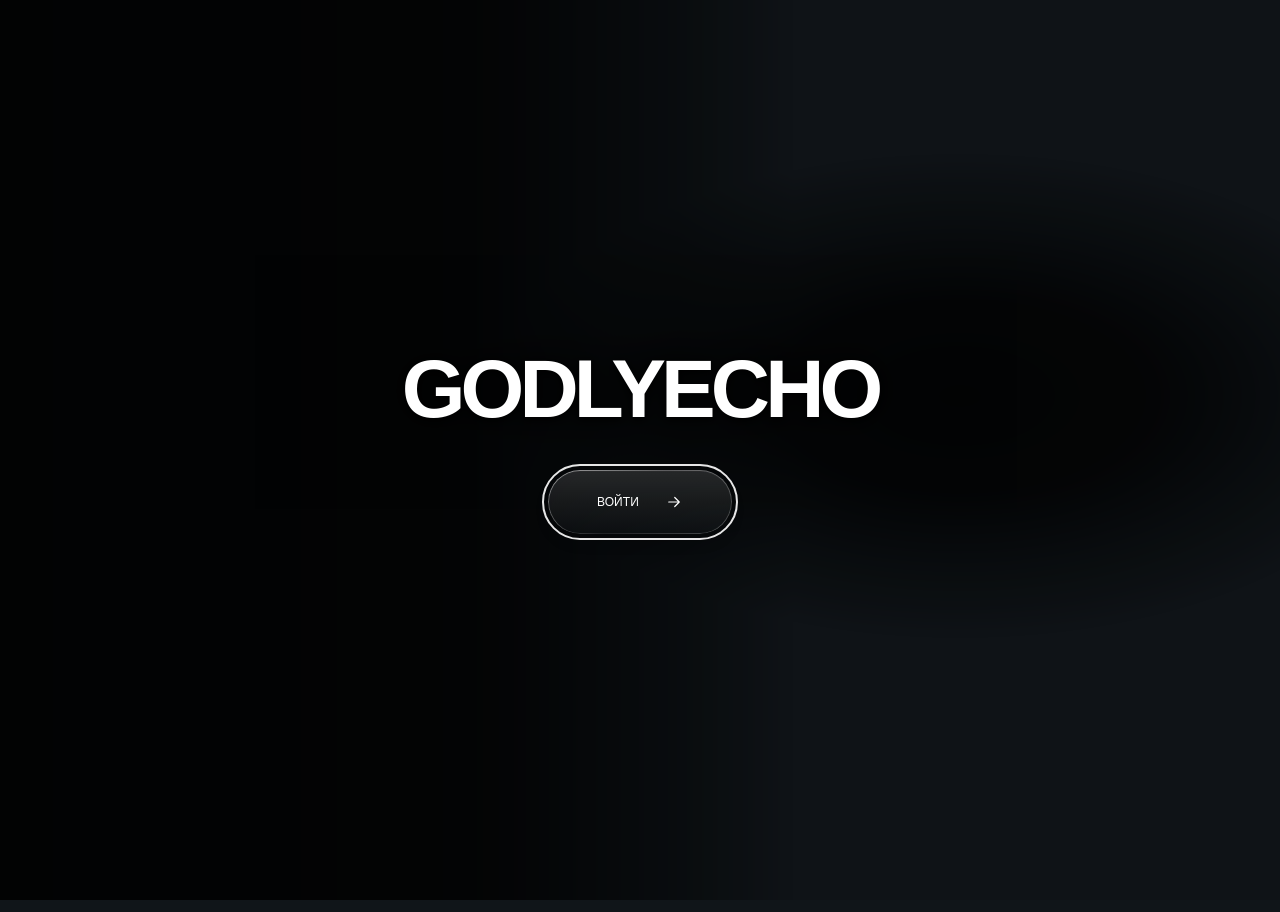
==== commit 010d25d9: "Update silent winter background and add Instagram and SoundCloud" ====
--- a/index.html
+++ b/index.html
@@ -17,5 +17,5 @@
 <meta name="twitter:description" content="GODLYECHO — личная страница Ильнара: вайбкодинг и видеоигры, саморазвитие, рэп и трэп, фото, видео и Telegram-бот.">
 <meta name="twitter:image" content="https://godlyecho.github.io/assets/social/og-image.jpg">
 <meta name="twitter:image:alt" content="Заснеженная дорожка и деревья под светом уличных фонарей — кадр заставки GODLYECHO">
-<title>GODLYECHO</title><link rel="icon" type="image/x-icon" href="favicon.ico" sizes="16x16 32x32 48x48"><link rel="icon" type="image/svg+xml" href="favicon.svg" sizes="any"><link rel="apple-touch-icon" href="apple-touch-icon.png"><link rel="preload" href="assets/fonts/unbounded.woff" as="font" type="font/woff" crossorigin><link rel="stylesheet" href="style.css"><link rel="stylesheet" href="fonts.css"><link rel="stylesheet" href="wet-glass.css?v=20261111-glass2"><script defer src="config.js?v=20261111-glass2"></script><script defer src="content.js"></script><script defer src="app.js?v=20261111-glass2"></script></head>
-<body class="entry-pending"><div class="background" aria-hidden="true"><video id="background" autoplay muted loop playsinline preload="auto" src="assets/video/winter-optimized.mp4" poster="assets/video/winter-poster.jpg"></video></div><main id="xmb" inert><nav id="categories" role="tablist" aria-label="Разделы"></nav><div id="panels"></div><p id="sectionStatus" class="sr-only" role="status" aria-live="polite" aria-atomic="true"></p></main><div class="controls" hidden inert><button id="back" aria-label="Предыдущий раздел">‹</button><span class="keyboard-hint" hidden>← → разделы · ↑ ↓ пункты · Enter открыть</span><button id="next" aria-label="Следующий раздел">›</button></div><dialog id="viewer" aria-label="Просмотр медиа"><button class="close" aria-label="Закрыть">×</button><div class="viewer-content"><div id="media"></div><p id="mediaCaption" class="media-caption" hidden></p></div><footer><button id="previousMedia" aria-label="Предыдущее фото">‹</button><span id="caption"></span><button id="nextMedia" aria-label="Следующее фото">›</button></footer></dialog><div id="soundDock" class="sound-dock" inert><button id="musicToggle" class="music-toggle wet-glass" type="button" aria-label="Открыть регулятор громкости" aria-controls="musicMixer" aria-expanded="false"><svg viewBox="0 0 24 24" width="20" height="20" fill="none" stroke="currentColor" stroke-width="1.5" aria-hidden="true"><path d="m11 5-5 4H3v6h3l5 4z" stroke-linejoin="round"/><path class="sound-waves" d="M15 8a6 6 0 0 1 0 8m3-11a10 10 0 0 1 0 14" stroke-linecap="round"/><path class="sound-off" d="m16 9 5 6m0-6-5 6" stroke-linecap="round"/></svg></button><section id="musicMixer" class="music-mixer wet-glass" role="group" aria-label="Регулятор громкости" aria-hidden="true" inert><button id="mixerMute" type="button" aria-label="Выключить музыку" aria-pressed="false"><svg viewBox="0 0 24 24" width="20" height="20" fill="none" stroke="currentColor" stroke-width="1.5" aria-hidden="true"><path d="m11 5-5 4H3v6h3l5 4z" stroke-linejoin="round"/><path class="sound-waves" d="M15 8a6 6 0 0 1 0 8m3-11a10 10 0 0 1 0 14" stroke-linecap="round"/><path class="sound-off" d="m16 9 5 6m0-6-5 6" stroke-linecap="round"/></svg></button><input id="musicVolume" type="range" min="0" max="100" step="1" value="15" aria-label="Громкость музыки" aria-valuetext="15%" style="--level:15%"><output id="volumeValue" for="musicVolume">15%</output></section></div><audio id="ambientMusic" loop preload="auto" src="assets/audio/lost-angeles-quiet.m4a"></audio><section id="entryScreen" class="entry-screen" role="dialog" aria-modal="true" aria-labelledby="entryTitle"><div class="entry-content"><h1 id="entryTitle">GODLYECHO</h1><button id="enterSite" class="entry-button liquid-control wet-glass" type="button" aria-label="Войти на сайт GODLYECHO" autofocus><span class="glass-lens" aria-hidden="true"></span><span class="button-label">ВОЙТИ</span><svg viewBox="0 0 24 24" width="18" height="18" fill="none" stroke="currentColor" stroke-width="1.6" aria-hidden="true"><path d="M5 12h14m-6-6 6 6-6 6" stroke-linecap="round" stroke-linejoin="round"/></svg></button></div></section><div id="toast" role="status"></div><noscript><style>#xmb,.controls,.sound-dock,.entry-screen,#toast{display:none!important}</style><section class="no-script"><h1>GODLYECHO</h1><p>Ильнар, 17 лет. Для меню, фото, видео и анимаций включите JavaScript. Основные ссылки доступны и без него.</p><nav aria-label="Основные ссылки без JavaScript"><a href="https://t.me/godlyecho" rel="noopener noreferrer">Контакт в Telegram</a><a href="https://t.me/godlyecho52" rel="noopener noreferrer">Telegram-канал</a><a href="https://t.me/almetptschedule_bot" rel="noopener noreferrer">Бот в Telegram</a><a href="https://www.youtube.com/@godlyechoo" rel="noopener noreferrer">YouTube</a><a href="https://www.twitch.tv/godlyecho" rel="noopener noreferrer">Twitch</a><a href="https://www.tiktok.com/@godlyecho" rel="noopener noreferrer">TikTok</a><a href="https://www.donationalerts.com/r/godlyecho812" rel="noopener noreferrer">Донат</a></nav></section></noscript></body></html>
+<title>GODLYECHO</title><link rel="icon" type="image/x-icon" href="favicon.ico" sizes="16x16 32x32 48x48"><link rel="icon" type="image/svg+xml" href="favicon.svg" sizes="any"><link rel="apple-touch-icon" href="apple-touch-icon.png"><link rel="preload" href="assets/fonts/unbounded.woff" as="font" type="font/woff" crossorigin><link rel="stylesheet" href="style.css?v=20261112-night2"><link rel="stylesheet" href="fonts.css"><link rel="stylesheet" href="wet-glass.css?v=20261112-night2"><script defer src="config.js?v=20261112-night2"></script><script defer src="content.js"></script><script defer src="app.js?v=20261112-night2"></script></head>
+<body class="entry-pending"><div class="background" aria-hidden="true"><video id="background" autoplay muted loop playsinline preload="auto" src="assets/video/winter-night-silent.mp4" poster="assets/video/winter-night-poster.jpg"></video></div><main id="xmb" inert><nav id="categories" role="tablist" aria-label="Разделы"></nav><div id="panels"></div><p id="sectionStatus" class="sr-only" role="status" aria-live="polite" aria-atomic="true"></p></main><div class="controls" hidden inert><button id="back" aria-label="Предыдущий раздел">‹</button><span class="keyboard-hint" hidden>← → разделы · ↑ ↓ пункты · Enter открыть</span><button id="next" aria-label="Следующий раздел">›</button></div><dialog id="viewer" aria-label="Просмотр медиа"><button class="close" aria-label="Закрыть">×</button><div class="viewer-content"><div id="media"></div><p id="mediaCaption" class="media-caption" hidden></p></div><footer><button id="previousMedia" aria-label="Предыдущее фото">‹</button><span id="caption"></span><button id="nextMedia" aria-label="Следующее фото">›</button></footer></dialog><div id="soundDock" class="sound-dock" inert><button id="musicToggle" class="music-toggle wet-glass" type="button" aria-label="Открыть регулятор громкости" aria-controls="musicMixer" aria-expanded="false"><svg viewBox="0 0 24 24" width="20" height="20" fill="none" stroke="currentColor" stroke-width="1.5" aria-hidden="true"><path d="m11 5-5 4H3v6h3l5 4z" stroke-linejoin="round"/><path class="sound-waves" d="M15 8a6 6 0 0 1 0 8m3-11a10 10 0 0 1 0 14" stroke-linecap="round"/><path class="sound-off" d="m16 9 5 6m0-6-5 6" stroke-linecap="round"/></svg></button><section id="musicMixer" class="music-mixer wet-glass" role="group" aria-label="Регулятор громкости" aria-hidden="true" inert><button id="mixerMute" type="button" aria-label="Выключить музыку" aria-pressed="false"><svg viewBox="0 0 24 24" width="20" height="20" fill="none" stroke="currentColor" stroke-width="1.5" aria-hidden="true"><path d="m11 5-5 4H3v6h3l5 4z" stroke-linejoin="round"/><path class="sound-waves" d="M15 8a6 6 0 0 1 0 8m3-11a10 10 0 0 1 0 14" stroke-linecap="round"/><path class="sound-off" d="m16 9 5 6m0-6-5 6" stroke-linecap="round"/></svg></button><input id="musicVolume" type="range" min="0" max="100" step="1" value="15" aria-label="Громкость музыки" aria-valuetext="15%" style="--level:15%"><output id="volumeValue" for="musicVolume">15%</output></section></div><audio id="ambientMusic" loop preload="auto" src="assets/audio/lost-angeles-quiet.m4a"></audio><section id="entryScreen" class="entry-screen" role="dialog" aria-modal="true" aria-labelledby="entryTitle"><div class="entry-content"><h1 id="entryTitle">GODLYECHO</h1><button id="enterSite" class="entry-button liquid-control wet-glass" type="button" aria-label="Войти на сайт GODLYECHO" autofocus><span class="glass-lens" aria-hidden="true"></span><span class="button-label">ВОЙТИ</span><svg viewBox="0 0 24 24" width="18" height="18" fill="none" stroke="currentColor" stroke-width="1.6" aria-hidden="true"><path d="M5 12h14m-6-6 6 6-6 6" stroke-linecap="round" stroke-linejoin="round"/></svg></button></div></section><div id="toast" role="status"></div><noscript><style>#xmb,.controls,.sound-dock,.entry-screen,#toast{display:none!important}</style><section class="no-script"><h1>GODLYECHO</h1><p>Ильнар, 17 лет. Для меню, фото, видео и анимаций включите JavaScript. Основные ссылки доступны и без него.</p><nav aria-label="Основные ссылки без JavaScript"><a href="https://t.me/godlyecho" rel="noopener noreferrer">Контакт в Telegram</a><a href="https://t.me/godlyecho52" rel="noopener noreferrer">Telegram-канал</a><a href="https://t.me/almetptschedule_bot" rel="noopener noreferrer">Бот в Telegram</a><a href="https://www.youtube.com/@godlyechoo" rel="noopener noreferrer">YouTube</a><a href="https://www.twitch.tv/godlyecho" rel="noopener noreferrer">Twitch</a><a href="https://www.tiktok.com/@godlyecho" rel="noopener noreferrer">TikTok</a><a href="https://www.instagram.com/god1yecho?xtok=cTg2bG0yb2d6M3Jn&amp;utm_source=qr" rel="noopener noreferrer">Instagram</a><a href="https://soundcloud.com/ilka-ytb" rel="noopener noreferrer">SoundCloud</a><a href="https://www.donationalerts.com/r/godlyecho812" rel="noopener noreferrer">Донат</a></nav></section></noscript></body></html>
--- a/style.css
+++ b/style.css
@@ -1,6 +1,6 @@
 :root{--font:Unbounded,system-ui,sans-serif;--icon:68px;--anchor:20vw;--top:25vh;--ease:cubic-bezier(.22,1,.36,1);--duration:440ms;--muted:#d8dce4;--text-shadow:0 1px 3px #000a;color-scheme:dark}
 *{box-sizing:border-box}html,body{margin:0;width:100%;height:100%;overflow:hidden}body{background:#101519;color:#fff;font:400 16px/1.5 var(--font);text-shadow:var(--text-shadow);-webkit-font-smoothing:antialiased}button,a{color:inherit;-webkit-tap-highlight-color:transparent}button{font:inherit;cursor:pointer;touch-action:manipulation;appearance:none;-webkit-appearance:none}button:disabled{cursor:default}button:focus-visible,a:focus-visible,input:focus-visible{outline:2px solid #e4e9f2;outline-offset:3px;border-radius:6px}a{color:inherit}button,img,.category,.row{-webkit-user-select:none;user-select:none}img{-webkit-user-drag:none}button:focus:not(:focus-visible){outline:none}[hidden]{display:none!important}
-.background{position:fixed;inset:0;pointer-events:none}.background video{width:100%;height:100%;object-fit:cover;filter:brightness(.96) saturate(.85)}.background:after{content:'';position:absolute;inset:0;background:linear-gradient(90deg,#09101833,transparent 48%,#09101812)}
+.background{position:fixed;inset:0;pointer-events:none}.background video{width:100%;height:100%;object-fit:cover;filter:none}.background:after{content:'';position:absolute;inset:0;background:linear-gradient(90deg,#00000033,transparent 48%,#00000012)}
 #xmb{position:relative;z-index:2;height:100%;touch-action:none;opacity:1;transition:opacity .44s,transform .44s var(--ease)}#categories{position:absolute;inset:0;pointer-events:none;z-index:20}.category{position:absolute;top:calc(var(--top) - var(--icon)/2);left:var(--anchor);display:grid;align-items:center;justify-items:center;width:var(--icon);height:68px;min-width:44px;min-height:44px;padding:0;border:0;background:none;pointer-events:auto;transition:transform var(--duration) var(--ease)}.category img{display:block;width:54px;height:54px;object-fit:contain;opacity:.5;transform:scale(.88);filter:drop-shadow(0 2px 4px #000b);transition:transform var(--duration) var(--ease),opacity var(--duration) var(--ease)}.category span{position:absolute;left:-8px;top:calc(100% + 8px);padding:3px 8px;white-space:nowrap;font-size:14px;font-weight:650;background:linear-gradient(90deg,#091018df 85%,transparent);border-radius:6px;opacity:0;transform:translate3d(0,6px,0);transition:transform var(--duration) var(--ease),opacity .35s var(--ease)}.category[aria-selected=true] img{opacity:1;transform:scale(1.12)}.category[aria-selected=true] span{opacity:1;transform:translate3d(0,0,0)}
 /* Both clipping edges belong to the list, below the tab row and above the controls. */
 #panels{position:absolute;top:calc(var(--top) + 64px);bottom:100px;left:max(18px,calc(var(--anchor) - 36px));right:4vw;z-index:1;overflow:hidden;isolation:isolate}.panel{position:absolute;inset:0;display:grid;grid-template-rows:auto minmax(0,1fr);opacity:0;pointer-events:none;transition:transform var(--duration) var(--ease),opacity .35s var(--ease)}.panel.is-current{opacity:1}.list-viewport{grid-row:2;min-height:0;position:relative;overflow:hidden;overscroll-behavior:contain;scrollbar-width:none;mask-image:linear-gradient(to bottom,transparent,#000 12px,#000 calc(100% - 38px),transparent);-webkit-mask-image:linear-gradient(to bottom,transparent,#000 12px,#000 calc(100% - 38px),transparent)}.item-list{position:relative;display:flex;flex-direction:column;gap:12px;min-height:100%;padding:22px 0 0}.item{position:relative;flex:none;width:100%;max-width:1120px;pointer-events:none}.row{display:flex;align-items:center;gap:18px;width:100%;max-width:760px;min-height:100px;padding:0;border:0;background:none;text-align:left;text-decoration:none;pointer-events:none}.row.is-hit-safe{pointer-events:auto}.panel[inert] .row{pointer-events:none}.item-icon{flex:none;width:140px;height:100px;display:grid;place-items:center}.item-icon img{display:block;width:68px;height:68px;object-fit:contain;opacity:.5;transform:scale(.7);filter:drop-shadow(0 2px 4px #000a);transition:transform var(--duration) var(--ease),opacity var(--duration) var(--ease)}.item.active .item-icon img{opacity:1;transform:scale(1)}.item-icon.photo img{width:96px;height:96px;object-fit:cover;border:1px solid #ffffff70;border-radius:3px;transform:scale(.65)}.item.active .item-icon.photo img{transform:scale(1)}.item-icon.profile-avatar img{border-radius:13px;box-shadow:0 3px 14px #0003}
@@ -16,7 +16,7 @@
 /* Media captions keep their complete text in a separately scrollable region. */
 dialog[open]{display:block}.viewer-content{display:grid;grid-template-rows:minmax(0,1fr) auto;height:calc(100dvh - 140px);gap:18px;margin:28px 0 0}#media{min-height:0;overflow:auto}#media img,#media video{max-height:100%;max-width:94vw}#media .photo-frame{width:min(94vw,calc(64dvh * var(--photo-ratio)));max-height:100%}.media-caption{max-height:28dvh;overflow:auto;white-space:pre-wrap;overflow-wrap:anywhere;line-height:1.9;font-size:14px;color:var(--muted);margin:0 auto;padding:0 12px;width:min(850px,94vw);user-select:text}.details-card{width:min(700px,90vw);padding:30px;overflow:auto;max-height:100%;background:#151c24;border:1px solid #fff3;border-radius:20px}.details-card>img{width:72px;height:72px}.details-card h2{font-size:22px}.details-card p{white-space:pre-wrap;overflow-wrap:anywhere;line-height:1.9;color:var(--muted);user-select:text}.detail-link{display:inline-flex;min-height:44px;align-items:center;padding:8px 14px;background:#ffffff16;border-radius:10px}
 /* Liquid Glass: monochrome native button, SVG displacement only where supported. */
-.entry-screen{background:#02050918;backdrop-filter:none;-webkit-backdrop-filter:none}.entry-content h1{text-shadow:0 2px 8px #000,0 0 35px #000}.entry-button .glass-lens{background:linear-gradient(150deg,#ffffff2e,#ffffff08 45%,#00000026);backdrop-filter:blur(12px) saturate(1.35);-webkit-backdrop-filter:blur(12px) saturate(1.35)}.has-svg-glass .entry-button .glass-lens{backdrop-filter:blur(9px) saturate(1.25) url('#entry-glass-filter');-webkit-backdrop-filter:blur(9px) saturate(1.25) url('#entry-glass-filter')}.entry-button{box-shadow:0 8px 30px #0004,inset 0 1px 1px #ffffff75,inset 0 -1px 1px #fff2}.entry-button:before{content:'';position:absolute;inset:0;border-radius:inherit;background:radial-gradient(ellipse at 20% 0%,#ffffff80,transparent 58%);opacity:.35;pointer-events:none;transition:opacity .3s var(--ease)}.entry-button:hover:before{opacity:.75}.entry-button:active:before{opacity:1}.entry-button:hover{transform:scale(1.025)}.entry-button:active{transform:scale(.96)}.glass-filter-defs{position:absolute;width:0;height:0;overflow:hidden;pointer-events:none}
+.entry-screen{background:#00000018;backdrop-filter:none;-webkit-backdrop-filter:none}.entry-content h1{text-shadow:0 2px 8px #000,0 0 35px #000}.entry-button .glass-lens{background:linear-gradient(150deg,#ffffff2e,#ffffff08 45%,#00000026);backdrop-filter:blur(12px) saturate(1.35);-webkit-backdrop-filter:blur(12px) saturate(1.35)}.has-svg-glass .entry-button .glass-lens{backdrop-filter:blur(9px) saturate(1.25) url('#entry-glass-filter');-webkit-backdrop-filter:blur(9px) saturate(1.25) url('#entry-glass-filter')}.entry-button{box-shadow:0 8px 30px #0004,inset 0 1px 1px #ffffff75,inset 0 -1px 1px #fff2}.entry-button:before{content:'';position:absolute;inset:0;border-radius:inherit;background:radial-gradient(ellipse at 20% 0%,#ffffff80,transparent 58%);opacity:.35;pointer-events:none;transition:opacity .3s var(--ease)}.entry-button:hover:before{opacity:.75}.entry-button:active:before{opacity:1}.entry-button:hover{transform:scale(1.025)}.entry-button:active{transform:scale(.96)}.glass-filter-defs{position:absolute;width:0;height:0;overflow:hidden;pointer-events:none}
 @media(hover:hover){.category:hover img{opacity:.9}.row.is-hit-safe:hover .item-icon img{opacity:1;transform:scale(.82)}.item.active .row.is-hit-safe:hover .item-icon img{transform:scale(1.05)}}
 @media(max-width:1180px){.profile-card{display:block}.facts{max-width:440px;margin:12px 28px 0 158px}}
 @media(max-width:640px){:root{--icon:44px;--anchor:8vw;--top:20dvh}.category{height:44px}.category img{width:34px;height:34px}.category span{font-size:12px}#panels{top:calc(var(--top) + 58px);left:12px;right:12px;bottom:96px}.row{gap:12px;min-height:96px}.item-icon{width:84px;height:96px}.item-icon img{width:54px;height:54px}.item-icon.photo img{width:76px;height:76px}.text{padding-right:12px;max-width:calc(100% - 98px)}.text:before{inset:-2px -18px;background:linear-gradient(90deg,transparent,#091018e6 18px,#091018e6 calc(100% - 18px),transparent)}.title{font-size:16px}.subtitle{font-size:12px}.section-description{font-size:11px;margin-left:12px;padding-left:10px}.facts{margin:10px 22px 0 20px;max-width:none;padding:12px 0}.facts p{font-size:12px;margin-bottom:10px}.facts dl div{grid-template-columns:76px 1fr;gap:8px;padding:7px 0}.facts dt,.facts dd{font-size:12px}.controls{left:20px;right:96px;justify-content:space-between;bottom:max(18px,env(safe-area-inset-bottom));gap:0}.music-toggle{width:48px;height:48px}.sound-dock{z-index:31;right:max(18px,env(safe-area-inset-right));bottom:max(18px,env(safe-area-inset-bottom))}dialog{padding:20px}.viewer-content{height:calc(100dvh - 132px);margin-top:32px}.media-caption{font-size:12px}dialog footer{font-size:11px;gap:10px}.entry-content{gap:27px}.entry-button{height:54px;min-width:160px;font-size:12px}.music-mixer{right:0;bottom:calc(100% + 12px);transform:translateY(6px)}.music-mixer:after{top:100%;left:0;right:0;bottom:auto;width:auto;height:14px}#toast{max-width:90vw;width:max-content;text-align:center;font-size:12px}}
@@ -27,9 +27,9 @@
 /* Plain XMB rows: no per-item backgrounds, blur, or glass. */
 .text,.facts,.section-description{background:none;backdrop-filter:none;-webkit-backdrop-filter:none;box-shadow:none;border:0}.text{padding:0}.text:before,.facts:before{content:none}.category span{background:none;border-radius:0;padding:0;left:0}.section-description{padding:0;margin-bottom:8px}.controls button{background:none;border:0;border-radius:0}.controls span{background:none;padding:0;border-radius:0}.music-toggle{background:none;border:0;box-shadow:none}.music-mixer{backdrop-filter:none;-webkit-backdrop-filter:none;background:#151b23;box-shadow:none}.list-viewport{mask-image:linear-gradient(to bottom,#000 0,#000 calc(100% - 38px),transparent);-webkit-mask-image:linear-gradient(to bottom,#000 0,#000 calc(100% - 38px),transparent)}.list-viewport.has-scroll-top{mask-image:linear-gradient(to bottom,transparent,#000 10px,#000 calc(100% - 38px),transparent);-webkit-mask-image:linear-gradient(to bottom,transparent,#000 10px,#000 calc(100% - 38px),transparent)}
 /* One broad backdrop scrim, without individual cards. Snow and lamps remain bright on the right. */
-.background:after{background:linear-gradient(90deg,#071019df 0%,#071019d4 34%,#0710199c 51%,transparent 68%),radial-gradient(ellipse at 78% 50%,#0710199c,transparent 42%)}
-@media(min-width:1181px){.background:after{background:linear-gradient(90deg,#071019d9 0%,#071019cc 36%,#0710195c 53%,transparent 62%),radial-gradient(ellipse at 75% 44%,#071019cf 0%,#071019b8 14%,transparent 34%)}}
-@media(max-width:640px){.item-list{padding-top:10px}.text{padding:0 8px 0 0}.list-viewport{mask-image:linear-gradient(to bottom,#000 0,#000 calc(100% - 32px),transparent);-webkit-mask-image:linear-gradient(to bottom,#000 0,#000 calc(100% - 32px),transparent)}.background:after{background:linear-gradient(90deg,#071019c9 0%,#071019bf 64%,#07101980 84%,transparent 100%)}}
+.background:after{background:linear-gradient(90deg,#000000df 0%,#000000d4 34%,#0000009c 51%,transparent 68%),radial-gradient(ellipse at 78% 50%,#0000009c,transparent 42%)}
+@media(min-width:1181px){.background:after{background:linear-gradient(90deg,#000000d9 0%,#000000cc 36%,#0000005c 53%,transparent 62%),radial-gradient(ellipse at 75% 44%,#000000cf 0%,#000000b8 14%,transparent 34%)}}
+@media(max-width:640px){.item-list{padding-top:10px}.text{padding:0 8px 0 0}.list-viewport{mask-image:linear-gradient(to bottom,#000 0,#000 calc(100% - 32px),transparent);-webkit-mask-image:linear-gradient(to bottom,#000 0,#000 calc(100% - 32px),transparent)}.background:after{background:linear-gradient(90deg,#000000c9 0%,#000000bf 64%,#00000080 84%,transparent 100%)}}
 .category span{left:50%;translate:calc(-50% + var(--label-nudge,0px)) 0;text-align:center}
 /* Keep the desktop profile fact on one line by widening its existing column. */
 @media(min-width:1181px){.profile-card{grid-template-columns:minmax(0,560px) minmax(420px,480px)}.facts dd{white-space:nowrap}}
